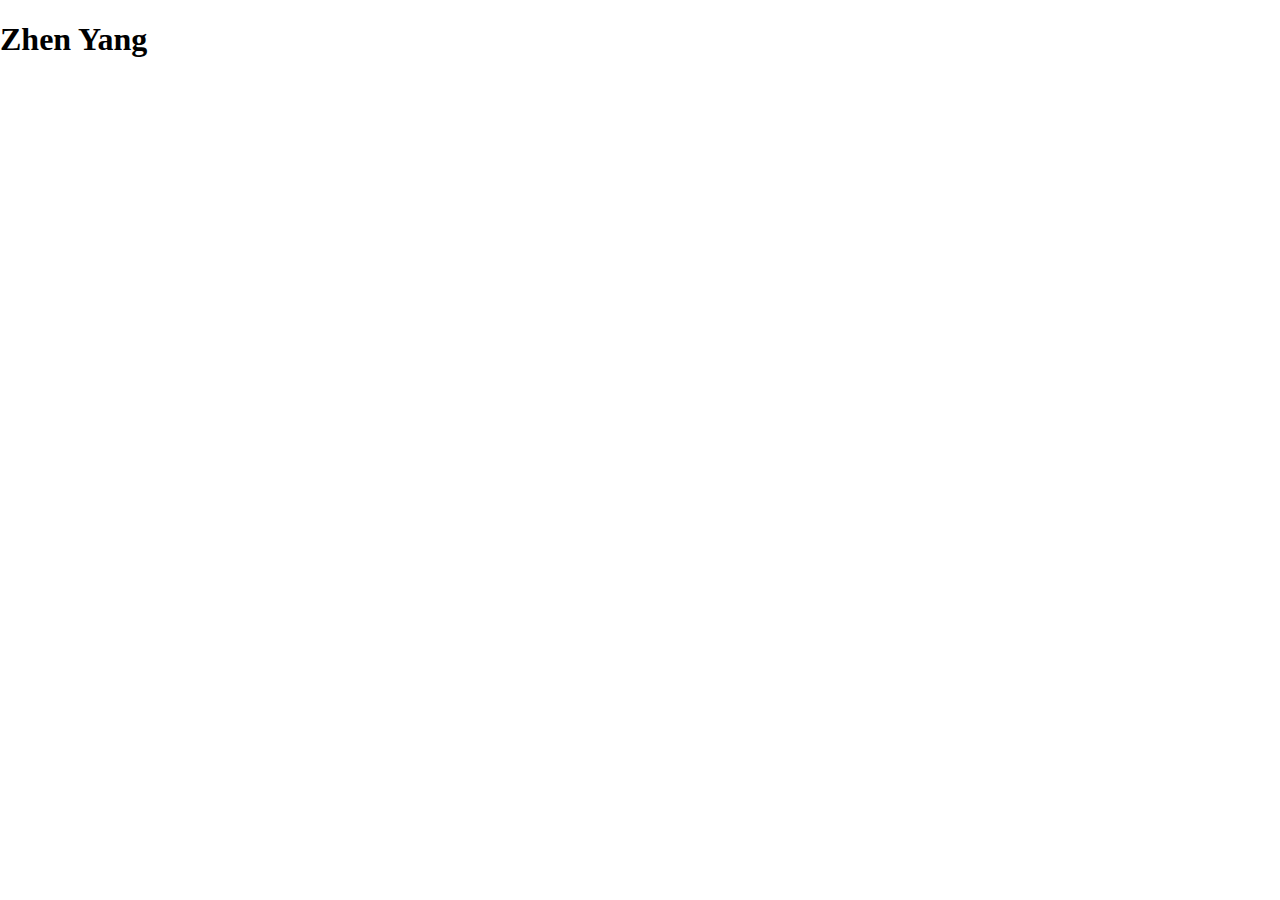
==== index.html @ 26575261 "bla1" ====
<!DOCTYPE html>
<html lang="en">
  <head>
    <meta charset="utf-8" />
    <meta name="viewport" content="width=device-width, initial-scale=1" />
    <title>Zhen Yang's person website circa 2021 summer
    </title>
    <link rel="stylesheet" href="styles/normalize.css" />
    <link rel="stylesheet" href="styles/main.css" />
    <link rel="icon" href="images/favicon.png" />
  </head>
  <body>
    <!-- Your content goes here -->
    <h1>Zhen Yang</h1>
    <script src="scripts/main.js"></script>
  </body>
</html>
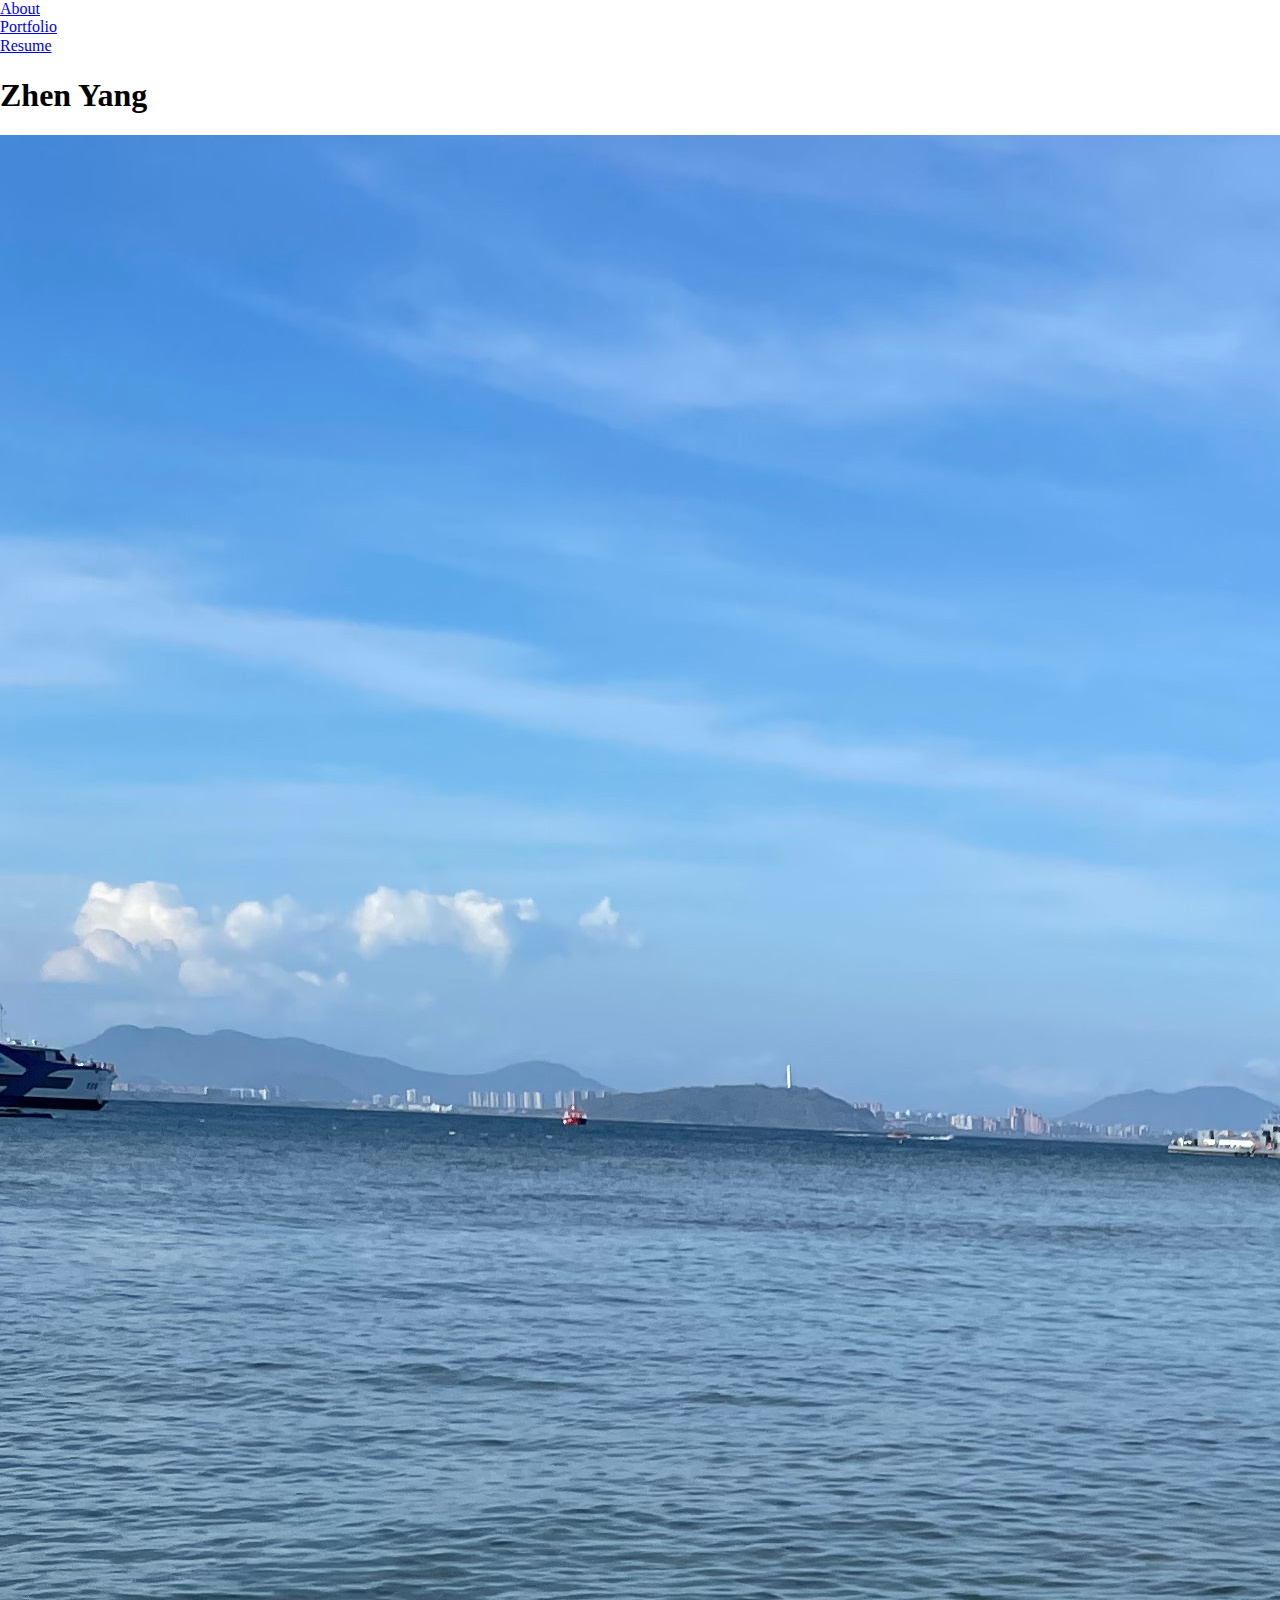
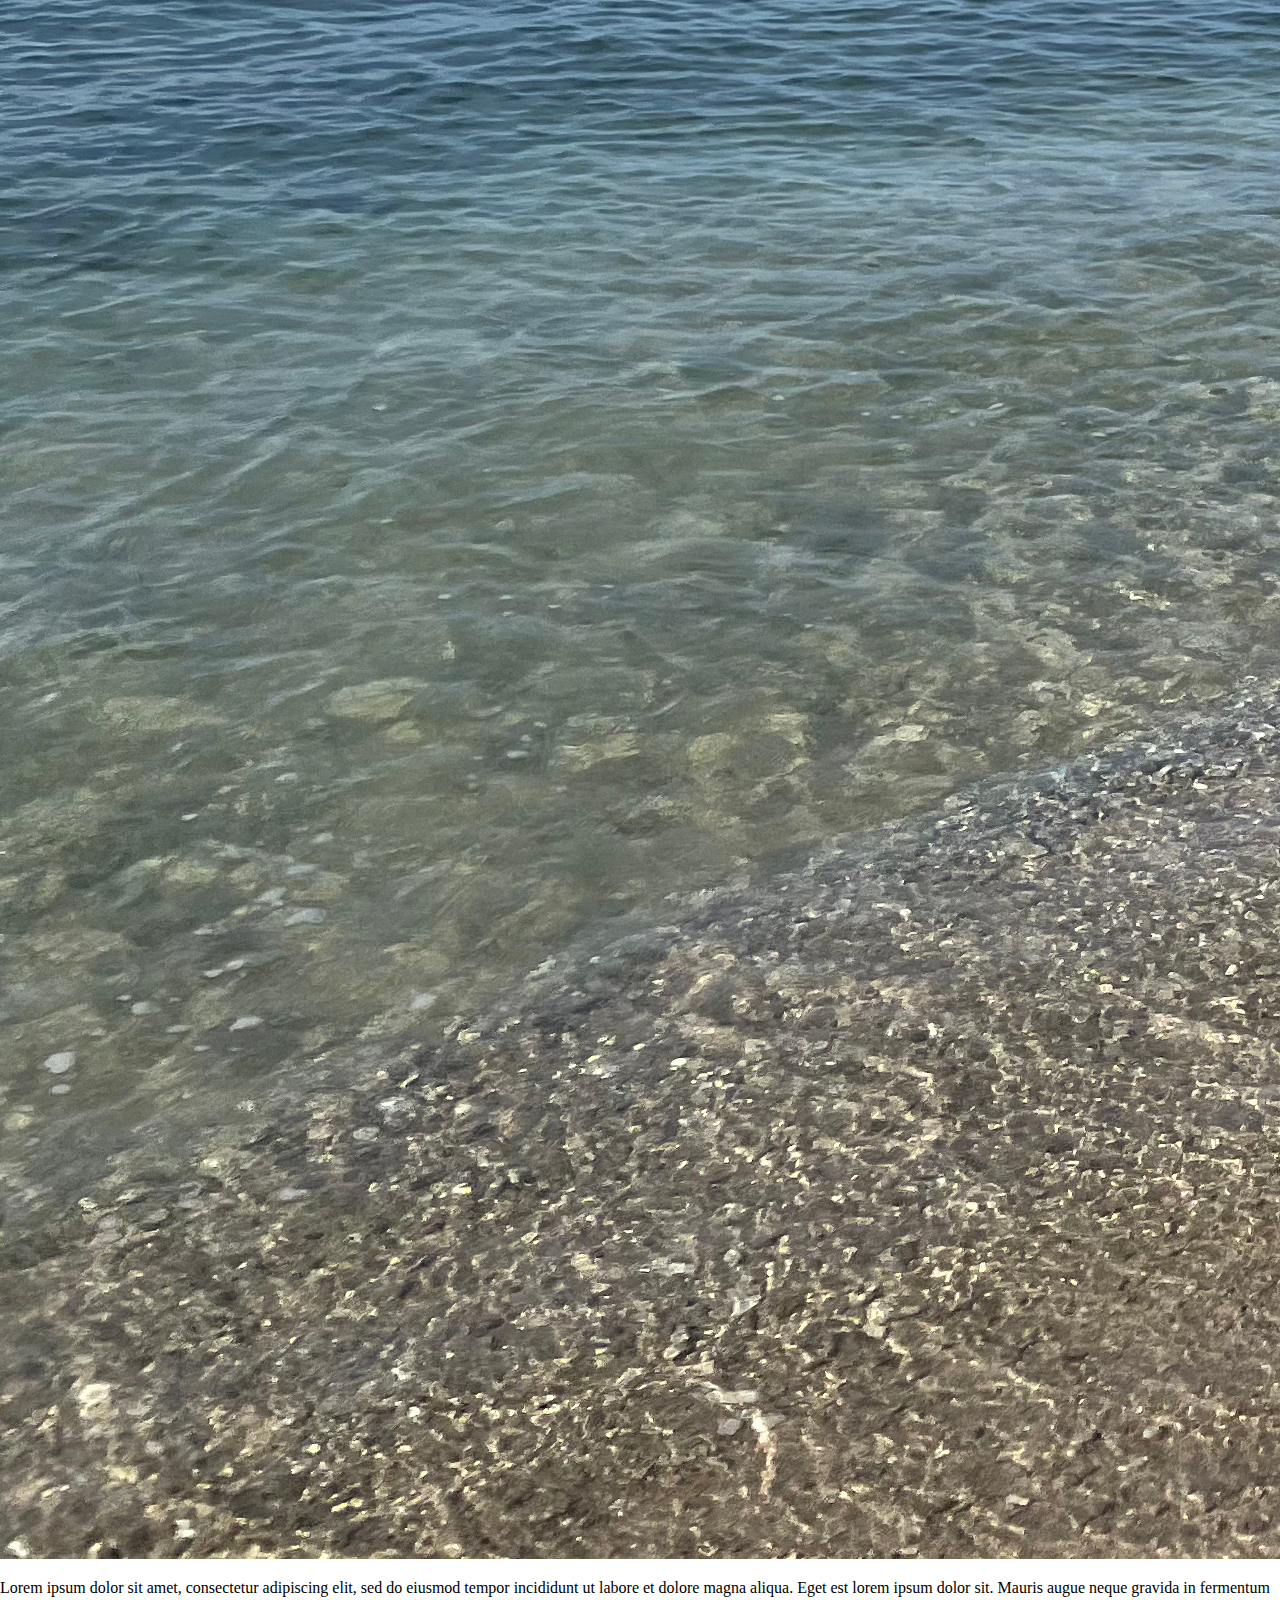
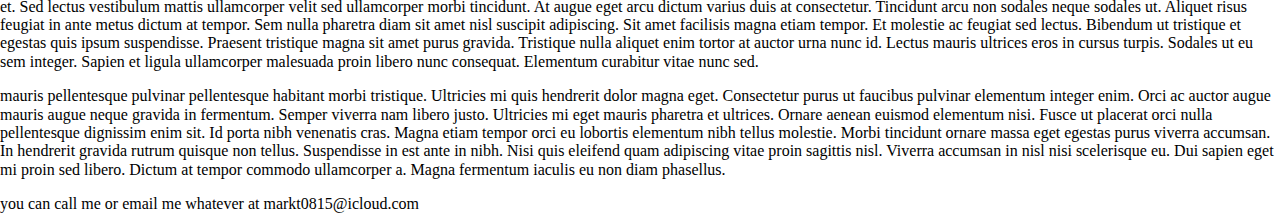
==== commit cdfed782: "a" ====
--- a/index.html
+++ b/index.html
@@ -9,9 +9,24 @@
     <link rel="stylesheet" href="styles/main.css" />
     <link rel="icon" href="images/favicon.png" />
   </head>
-  <body>
+  <body id = "about">
     <!-- Your content goes here -->
+    <nav>
+        <li><a href="index.html">About</a></li>
+        <li><a href="portfolio.html">Portfolio</a></li>
+        <li><a href="resume.html">Resume</a></li>
+
+    </nav>
+    <main>
     <h1>Zhen Yang</h1>
+    <img src = "image/myself.jpeg" />
+    <p>Lorem ipsum dolor sit amet, consectetur adipiscing elit, sed do eiusmod tempor incididunt ut labore et dolore magna aliqua. Eget est lorem ipsum dolor sit. Mauris augue neque gravida in fermentum et. Sed lectus vestibulum mattis ullamcorper velit sed ullamcorper morbi tincidunt. At augue eget arcu dictum varius duis at consectetur. Tincidunt arcu non sodales neque sodales ut. Aliquet risus feugiat in ante metus dictum at tempor. Sem nulla pharetra diam sit amet nisl suscipit adipiscing. Sit amet facilisis magna etiam tempor. Et molestie ac feugiat sed lectus. Bibendum ut tristique et egestas quis ipsum suspendisse. Praesent tristique magna sit amet purus gravida. Tristique nulla aliquet enim tortor at auctor urna nunc id. Lectus mauris ultrices eros in cursus turpis. Sodales ut eu sem integer. Sapien et ligula ullamcorper malesuada proin libero nunc consequat. Elementum curabitur vitae nunc sed.</p> 
+    <p>mauris pellentesque pulvinar pellentesque habitant morbi tristique. Ultricies mi quis hendrerit dolor magna eget. Consectetur purus ut faucibus pulvinar elementum integer enim. Orci ac auctor augue mauris augue neque gravida in fermentum. Semper viverra nam libero justo. Ultricies mi eget mauris pharetra et ultrices. Ornare aenean euismod elementum nisi. Fusce ut placerat orci nulla pellentesque dignissim enim sit. Id porta nibh venenatis cras. Magna etiam tempor orci eu lobortis elementum nibh tellus molestie. Morbi tincidunt ornare massa eget egestas purus viverra accumsan. In hendrerit gravida rutrum quisque non tellus. Suspendisse in est ante in nibh. Nisi quis eleifend quam adipiscing vitae proin sagittis nisl. Viverra accumsan in nisl nisi scelerisque eu. Dui sapien eget mi proin sed libero. Dictum at tempor commodo ullamcorper a. Magna fermentum iaculis eu non diam phasellus.</p>
     <script src="scripts/main.js"></script>
+    </main>
+    <footer>
+        you can call me or email me whatever at markt0815@icloud.com
+
+    </footer>
   </body>
-</html>
+</html> 
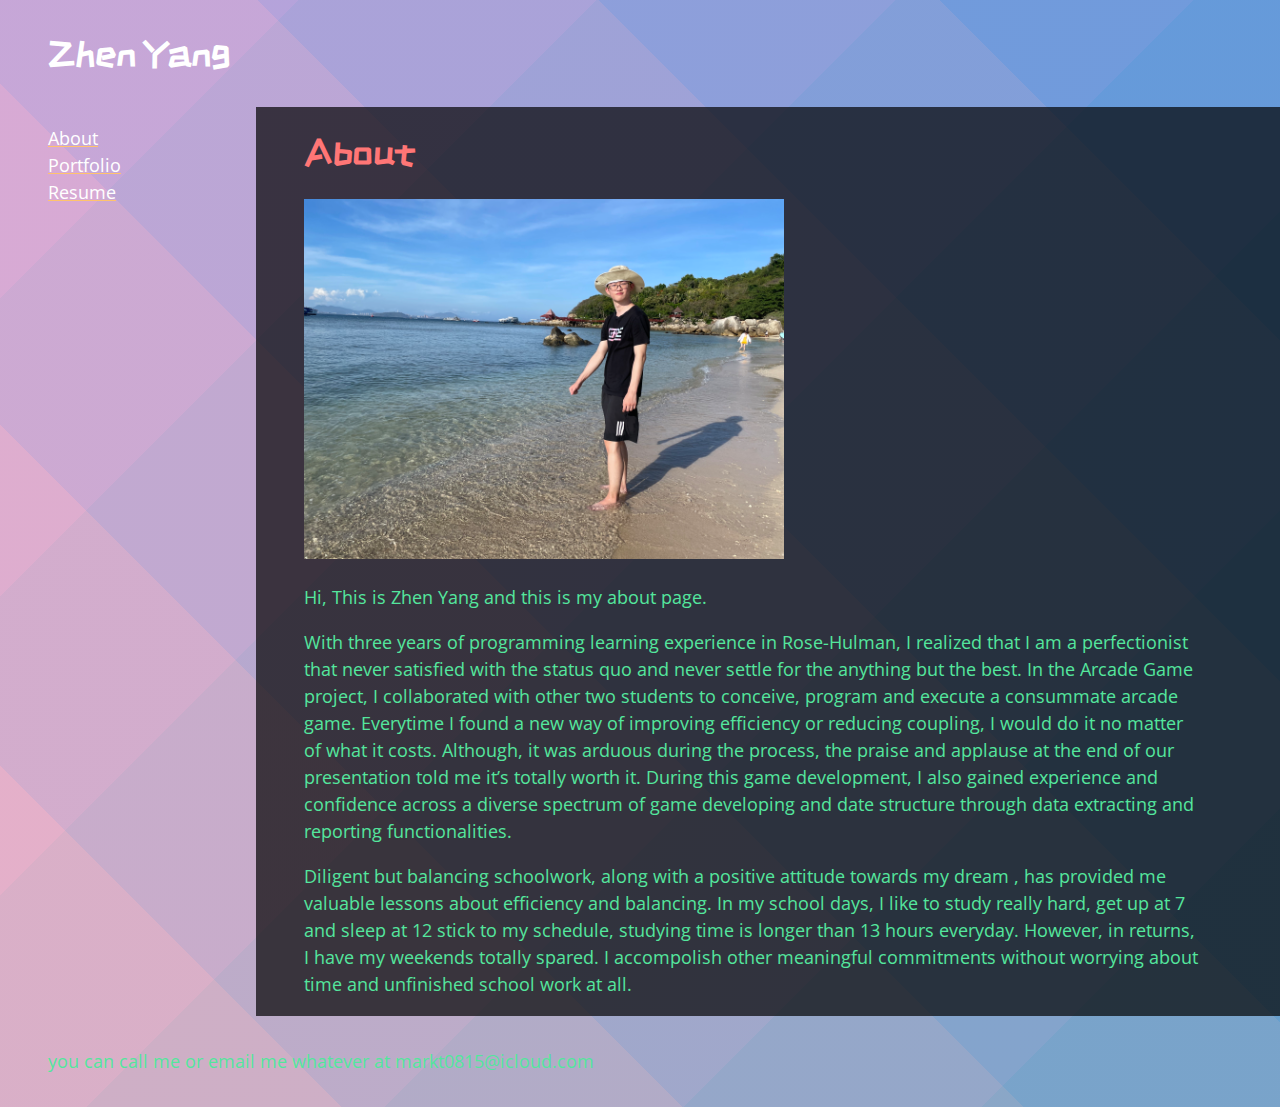
==== commit f952a044: "everything" ====
--- a/index.html
+++ b/index.html
@@ -10,20 +10,28 @@
     <link rel="icon" href="images/favicon.png" />
   </head>
   <body id = "about">
+    <header>
+      <h1>
+        Zhen Yang
+      </h1>
+    </header>
     <!-- Your content goes here -->
     <nav>
+      <ul>
         <li><a href="index.html">About</a></li>
         <li><a href="portfolio.html">Portfolio</a></li>
         <li><a href="resume.html">Resume</a></li>
-
+      </ul>
     </nav>
     <main>
-    <h1>Zhen Yang</h1>
+    <h1>About</h1>
     <img src = "image/myself.jpeg" />
-    <p>Lorem ipsum dolor sit amet, consectetur adipiscing elit, sed do eiusmod tempor incididunt ut labore et dolore magna aliqua. Eget est lorem ipsum dolor sit. Mauris augue neque gravida in fermentum et. Sed lectus vestibulum mattis ullamcorper velit sed ullamcorper morbi tincidunt. At augue eget arcu dictum varius duis at consectetur. Tincidunt arcu non sodales neque sodales ut. Aliquet risus feugiat in ante metus dictum at tempor. Sem nulla pharetra diam sit amet nisl suscipit adipiscing. Sit amet facilisis magna etiam tempor. Et molestie ac feugiat sed lectus. Bibendum ut tristique et egestas quis ipsum suspendisse. Praesent tristique magna sit amet purus gravida. Tristique nulla aliquet enim tortor at auctor urna nunc id. Lectus mauris ultrices eros in cursus turpis. Sodales ut eu sem integer. Sapien et ligula ullamcorper malesuada proin libero nunc consequat. Elementum curabitur vitae nunc sed.</p> 
-    <p>mauris pellentesque pulvinar pellentesque habitant morbi tristique. Ultricies mi quis hendrerit dolor magna eget. Consectetur purus ut faucibus pulvinar elementum integer enim. Orci ac auctor augue mauris augue neque gravida in fermentum. Semper viverra nam libero justo. Ultricies mi eget mauris pharetra et ultrices. Ornare aenean euismod elementum nisi. Fusce ut placerat orci nulla pellentesque dignissim enim sit. Id porta nibh venenatis cras. Magna etiam tempor orci eu lobortis elementum nibh tellus molestie. Morbi tincidunt ornare massa eget egestas purus viverra accumsan. In hendrerit gravida rutrum quisque non tellus. Suspendisse in est ante in nibh. Nisi quis eleifend quam adipiscing vitae proin sagittis nisl. Viverra accumsan in nisl nisi scelerisque eu. Dui sapien eget mi proin sed libero. Dictum at tempor commodo ullamcorper a. Magna fermentum iaculis eu non diam phasellus.</p>
+    <p>Hi, This is Zhen Yang and this is my about page. </p>
+    <p>With three years of programming learning experience in Rose-Hulman, I realized that I am a perfectionist that never satisfied with the status quo and never settle for the anything but the best. In the Arcade Game project, I collaborated with other two students to conceive, program and execute a consummate arcade game. Everytime I found a new way of improving efficiency or reducing coupling, I would do it no matter of what it costs. Although, it was arduous during the process, the praise and applause at the end of our presentation told me it’s totally worth it. During this game development, I also gained experience and confidence across a diverse spectrum of game developing and date structure through data extracting and reporting functionalities.</p> 
+    <p>Diligent but balancing schoolwork, along with a positive attitude towards my dream , has provided me valuable lessons about efficiency and balancing. In my school days, I like to study really hard, get up at 7 and sleep at 12 stick to my schedule, studying time is longer than 13 hours everyday. However, in returns, I have my weekends totally spared. I accompolish other meaningful commitments without worrying about time and unfinished school work at all.</p>
     <script src="scripts/main.js"></script>
     </main>
+    
     <footer>
         you can call me or email me whatever at markt0815@icloud.com
 
--- a/styles/main.css
+++ b/styles/main.css
@@ -0,0 +1,137 @@
+@import url('https://fonts.googleapis.com/css2?family=Monoton&family=Open+Sans&family=ZCOOL+KuaiLe&display=swap');
+
+:root{
+    --vertical-space: 2rem;
+    --horizontal-space: 3rem;
+
+    --light-color:#c21dbab7;
+    --body-color:#17A2B8;
+    --heading-color:#54E69D;
+    --contrast-color:#FFC36D;
+    --last-color:#FF7676;
+    --new-color:01, 01, 01;
+
+}
+
+body#about img{ height: 20em}
+
+header h1, nav, nav a{
+    color:white;
+}
+
+
+p{
+    max-width: 50em;
+}
+
+a{
+    color: var(--light-color);
+    text-decoration-color: var(--contrast-color);
+}
+a:hover{
+    color: var(--contrast-color);
+}
+body{
+    font-family: 'Open Sans', sans-serif;
+    font-size: 18px;
+    line-height: 1.5;
+}
+
+h1, h2, h3{
+    line-height: 1.2;
+    color: var(--last-color);
+    font-family: 'ZCOOL KuaiLe', cursive;
+}
+
+body > *{
+    padding-left: var(--horizontal-space);
+    padding-right: var(--horizontal-space); 
+}
+
+body{
+    display: grid;
+    grid-template-areas: "head head"
+                         "nav  nav"
+                         "main main"
+                         "foot foot";
+    grid-template-columns: 1fr 4fr;
+    grid-template-rows: auto auto lfr auto;
+    color: var(--heading-color);
+    background-image: linear-gradient(45deg, rgba(254, 246, 210, 0.53) 0%, rgba(254, 246, 210, 0.53) 14.286%,rgba(221, 240, 216, 0.53) 14.286%, rgba(221, 240, 216, 0.53) 28.572%,rgba(188, 233, 223, 0.53) 28.572%, rgba(188, 233, 223, 0.53) 42.858%,rgba(156, 227, 229, 0.53) 42.858%, rgba(156, 227, 229, 0.53) 57.144%,rgba(123, 220, 235, 0.53) 57.144%, rgba(123, 220, 235, 0.53) 71.42999999999999%,rgba(90, 214, 242, 0.53) 71.43%, rgba(90, 214, 242, 0.53) 85.71600000000001%,rgba(57, 207, 248, 0.53) 85.716%, rgba(57, 207, 248, 0.53) 100.002%),linear-gradient(135deg, rgb(246, 99, 200) 0%, rgb(246, 99, 200) 12.5%,rgb(223, 98, 196) 12.5%, rgb(223, 98, 196) 25%,rgb(199, 97, 192) 25%, rgb(199, 97, 192) 37.5%,rgb(176, 96, 188) 37.5%, rgb(176, 96, 188) 50%,rgb(152, 95, 184) 50%, rgb(152, 95, 184) 62.5%,rgb(129, 94, 180) 62.5%, rgb(129, 94, 180) 75%,rgb(105, 93, 176) 75%, rgb(105, 93, 176) 87.5%,rgb(82, 92, 172) 87.5%, rgb(82, 92, 172) 100%);
+}
+
+main{
+    background-color: rgba(var(--new-color), 0.7);
+}
+
+@media screen and (min-width: 25em){
+    body{
+        grid-template-areas: "head head"
+                             "nav main"
+                             "foot foot";
+        grid-template-columns: 1fr 4fr;
+        grid-template-rows: auto lfr auto;
+    }
+
+}
+
+body > header{
+    grid-area: head;
+  
+
+}
+
+body > nav{
+    grid-area: nav;
+    
+
+}
+
+body > nav ul { 
+    list-style-type: none;
+    padding: 0;
+}
+
+
+
+body > main{
+    grid-area: main;
+
+
+}
+body > footer{
+    grid-area: foot;
+  
+
+}
+
+
+header, footer{
+    padding-top: var(--vertical-space);
+    padding-bottom: var(--vertical-space);
+
+}
+
+header h1, footer h1{
+    margin: 0;
+}
+
+
+body#portfolio ul#portfolioItems{
+    display: flex;
+    flex-wrap: wrap;
+    flex: 1;
+    list-style-type: none;
+    padding: 0;
+
+}
+@media screen and (min-width: 25em){
+    body#portfolio ul#portfolioItems li{
+        flex-basis:48%;
+        padding-right: 2%;
+    }
+}
+
+body#portfolio ul#portfolioItems li img{
+    max-width: 100%;
+}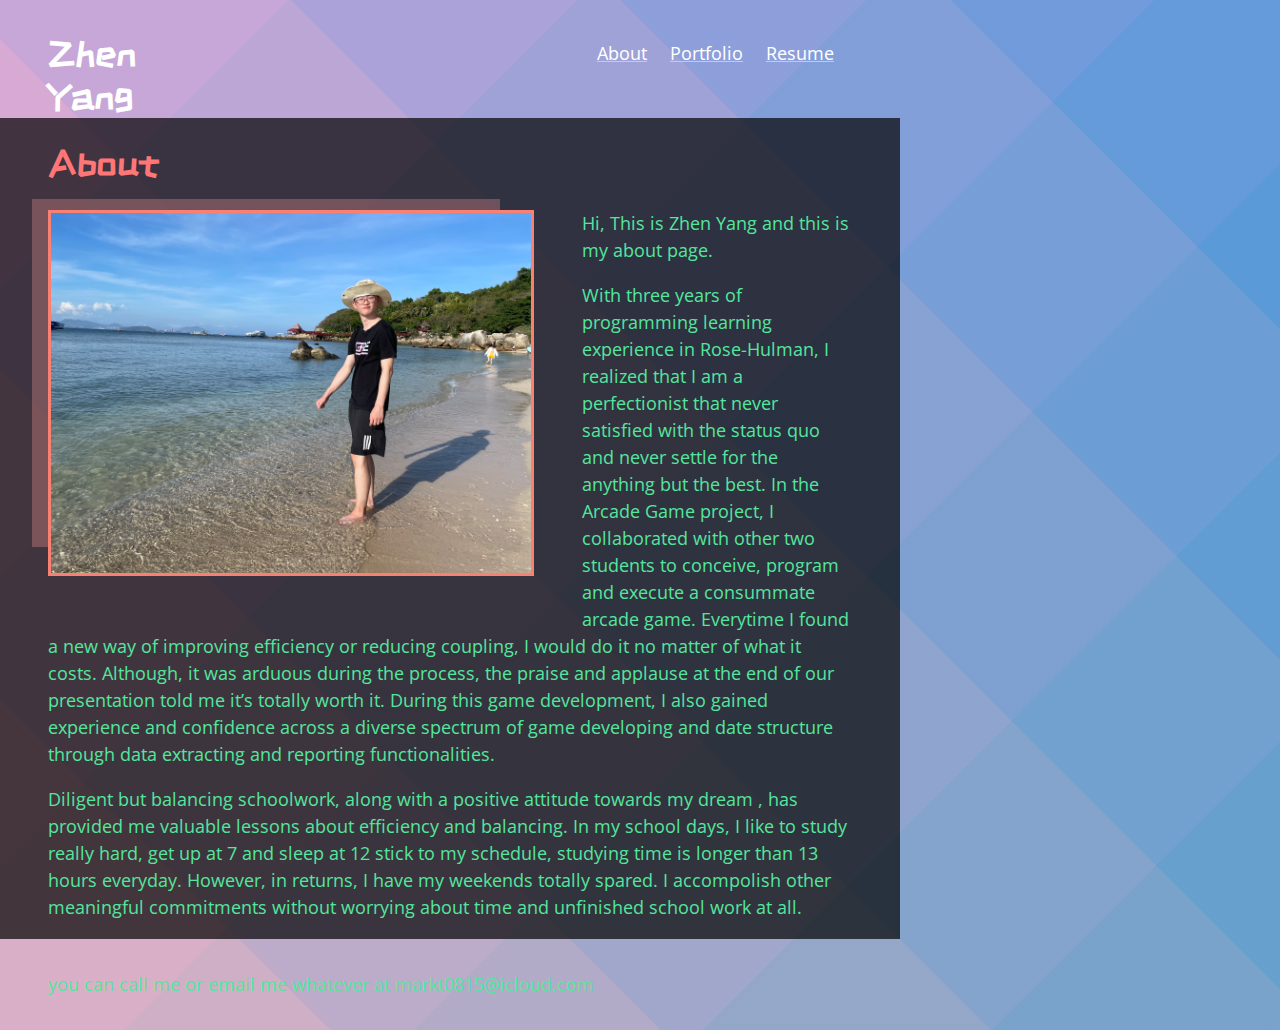
==== commit 49e6bb89: "lafisnh" ====
--- a/index.html
+++ b/index.html
@@ -7,7 +7,7 @@
     </title>
     <link rel="stylesheet" href="styles/normalize.css" />
     <link rel="stylesheet" href="styles/main.css" />
-    <link rel="icon" href="images/favicon.png" />
+    <link rel="icon" href="image/ppoo.ico" />
   </head>
   <body id = "about">
     <header>
@@ -25,7 +25,7 @@
     </nav>
     <main>
     <h1>About</h1>
-    <img src = "image/myself.jpeg" />
+    <img src = "image/myself.jpeg" alt="Zhen Yang 2021 in South China Sea Beach" />
     <p>Hi, This is Zhen Yang and this is my about page. </p>
     <p>With three years of programming learning experience in Rose-Hulman, I realized that I am a perfectionist that never satisfied with the status quo and never settle for the anything but the best. In the Arcade Game project, I collaborated with other two students to conceive, program and execute a consummate arcade game. Everytime I found a new way of improving efficiency or reducing coupling, I would do it no matter of what it costs. Although, it was arduous during the process, the praise and applause at the end of our presentation told me it’s totally worth it. During this game development, I also gained experience and confidence across a diverse spectrum of game developing and date structure through data extracting and reporting functionalities.</p> 
     <p>Diligent but balancing schoolwork, along with a positive attitude towards my dream , has provided me valuable lessons about efficiency and balancing. In my school days, I like to study really hard, get up at 7 and sleep at 12 stick to my schedule, studying time is longer than 13 hours everyday. However, in returns, I have my weekends totally spared. I accompolish other meaningful commitments without worrying about time and unfinished school work at all.</p>
--- a/styles/main.css
+++ b/styles/main.css
@@ -13,16 +13,25 @@
 
 }
 
-body#about img{ height: 20em}
+body#about img { 
+    height: 20em;
+    display: inline;
+    float: left;
+    margin-right: var(--horizontal-space);
+    border: 3px solid salmon;
+    box-shadow: -25px -20px 0px -9px rgba(248,154,154,0.31);
+    
+}
 
 header h1, nav, nav a{
     color:white;
 }
 
 
-p{
-    max-width: 50em;
-}
+
+
+
+
 
 a{
     color: var(--light-color);
@@ -48,13 +57,21 @@
     padding-right: var(--horizontal-space); 
 }
 
+@media screen and (min-width: 25em) {
+    body#about img{
+        float: left;
+        margin-bottom: var(--vertical-space);
+        
+    }
+}
+
 body{
     display: grid;
     grid-template-areas: "head head"
                          "nav  nav"
                          "main main"
                          "foot foot";
-    grid-template-columns: 1fr 4fr;
+    grid-template-columns: auto 4fr;
     grid-template-rows: auto auto lfr auto;
     color: var(--heading-color);
     background-image: linear-gradient(45deg, rgba(254, 246, 210, 0.53) 0%, rgba(254, 246, 210, 0.53) 14.286%,rgba(221, 240, 216, 0.53) 14.286%, rgba(221, 240, 216, 0.53) 28.572%,rgba(188, 233, 223, 0.53) 28.572%, rgba(188, 233, 223, 0.53) 42.858%,rgba(156, 227, 229, 0.53) 42.858%, rgba(156, 227, 229, 0.53) 57.144%,rgba(123, 220, 235, 0.53) 57.144%, rgba(123, 220, 235, 0.53) 71.42999999999999%,rgba(90, 214, 242, 0.53) 71.43%, rgba(90, 214, 242, 0.53) 85.71600000000001%,rgba(57, 207, 248, 0.53) 85.716%, rgba(57, 207, 248, 0.53) 100.002%),linear-gradient(135deg, rgb(246, 99, 200) 0%, rgb(246, 99, 200) 12.5%,rgb(223, 98, 196) 12.5%, rgb(223, 98, 196) 25%,rgb(199, 97, 192) 25%, rgb(199, 97, 192) 37.5%,rgb(176, 96, 188) 37.5%, rgb(176, 96, 188) 50%,rgb(152, 95, 184) 50%, rgb(152, 95, 184) 62.5%,rgb(129, 94, 180) 62.5%, rgb(129, 94, 180) 75%,rgb(105, 93, 176) 75%, rgb(105, 93, 176) 87.5%,rgb(82, 92, 172) 87.5%, rgb(82, 92, 172) 100%);
@@ -66,30 +83,62 @@
 
 @media screen and (min-width: 25em){
     body{
-        grid-template-areas: "head head"
-                             "nav main"
+        grid-template-areas: "head nav"
+                             "main main"
                              "foot foot";
         grid-template-columns: 1fr 4fr;
         grid-template-rows: auto lfr auto;
+    }
+    body > nav{
+        grid-area: nav;
+        padding-top: var(--vertical-space);
+    }
+
+    body > nav ul{
+        float: right;
     }
 
 }
 
 body > header{
     grid-area: head;
-  
-
 }
 
 body > nav{
     grid-area: nav;
-    
+}
 
+
+.dropdown-item {
+    margin-left: 10px;
 }
+
+body > main > *:first-child:before {
+    content: "";
+
+    border-top: 2px solid var(--subheading-color);
+    display: block
+    padding-top: var(--vertical-space);
+}
+
+body {
+    max-width: 50em;
+}
+
 
 body > nav ul { 
     list-style-type: none;
+    margin: 0;
     padding: 0;
+    line-height: 2.4;
+    
+    
+    
+}
+
+body > nav ul li{ 
+    display: inline-block;
+    padding-right: 1em;
 }
 
 
@@ -110,6 +159,10 @@
     padding-top: var(--vertical-space);
     padding-bottom: var(--vertical-space);
 
+}
+
+header {
+    padding-bottom: 0;
 }
 
 header h1, footer h1{
